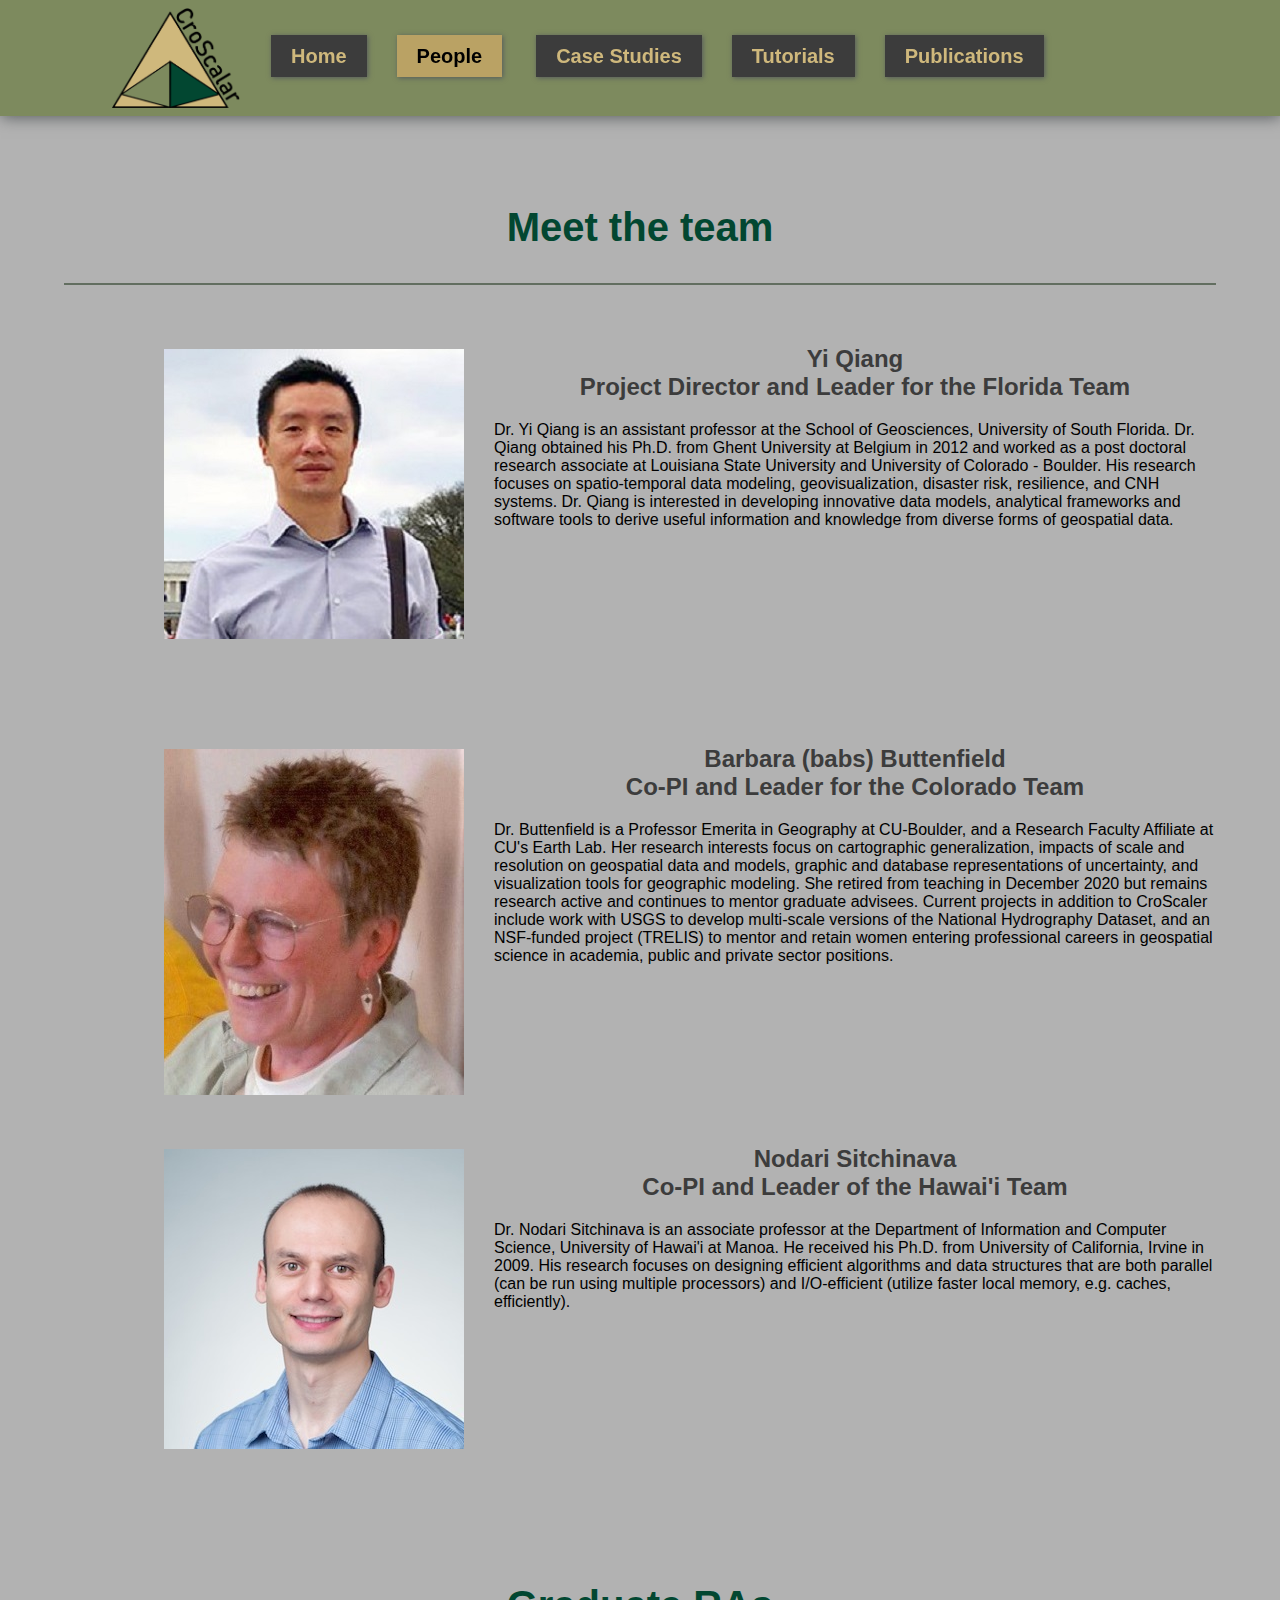
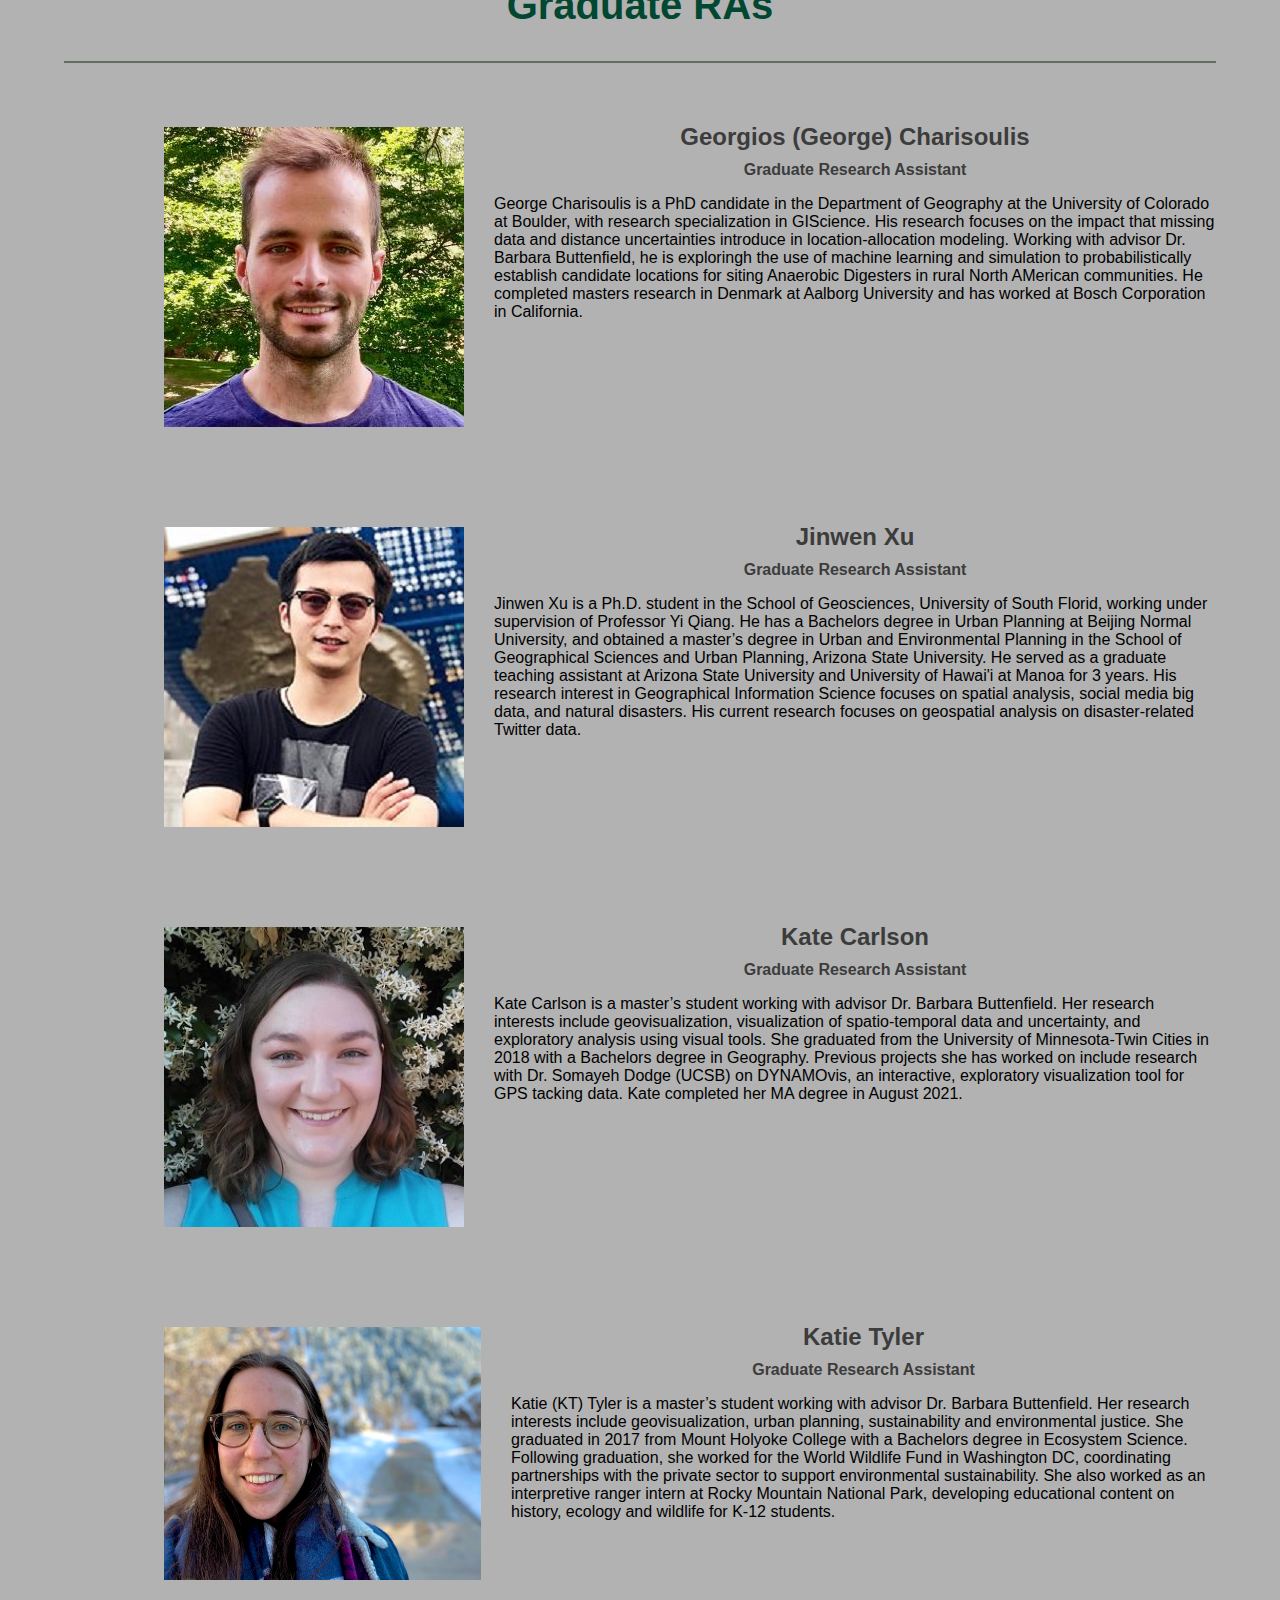
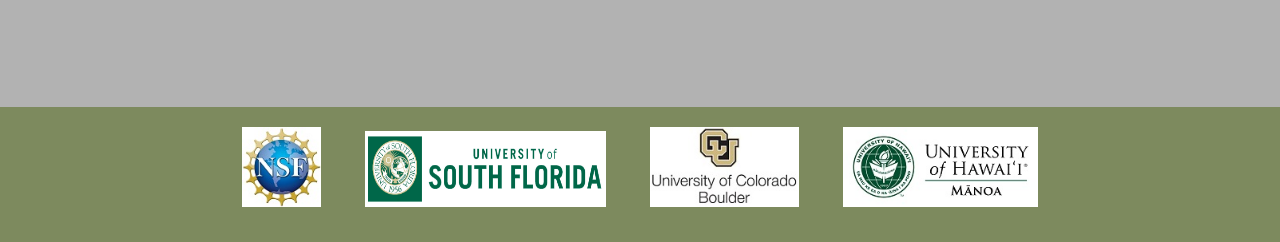
==== people.html @ b59605f3 "9/14" ====
<!DOCTYPE html >
<html>
<head>
  <meta http-equiv="content-type" content="text/html; charset=utf-8" />
  <title>People</title>
  <link href="css/home.css" rel="stylesheet" type="text/css" />
   <link href="css/people.css" rel="stylesheet" type="text/css" />
</head>

<body id="people-page">
  <div class="main">
      <div class="header">
		   <a href="index.html"><img src="images/yilogo1.png" alt="Meridian Lab - Homepage" class="logo"/></a> 
			<div class="banner">
				<div  id="menu">
					<ul>
						<li class="home"><a href="index.html">Home</a></li><li class="people"><a href="people.html">People</a></li>
						<li class="studies"><a href="studies.html">Case Studies</a></li><li class="tutorials"><a href="tutorials.html">Tutorials</a></li><li class="publications"><a href="publications.html">Publications</a></li>
					</ul>
				 </div>
				 <button class="accordion">Menu</button>
				 <div class="panel">
					<ul><li class="home">
						<a href="index.html">Home</a></li><li class="people"><a href="people.html">People</a></li><li class="studies"><a href="studies.html">Case&nbspStudies</a></li><li class="tutorials"><a href="tutorials.html">Tutorials</a></li><li class="publications"><a href="publications.html">Publications</a></li>
					</ul>
				</div>
			</div>
		</div>
		<div class="content">
			<br><br>
            <h4>Meet the team</h4>
			<hr>
			<br><br>
			<div class="headshots">
				<div class="bio">
					<img src="images/headshots/yi.jpg" alt="Yi" align="left"><br><br><h2>Yi Qiang</h2>
					<h2>Project Director and Leader for the Florida Team</h2>
					<p>Dr. Yi Qiang is an assistant professor at the School of Geosciences, University of South Florida. Dr. Qiang obtained his Ph.D. from Ghent University at Belgium in 2012 and worked as a post doctoral research associate at Louisiana State University and University of Colorado - Boulder. His research focuses on spatio-temporal data modeling, geovisualization, disaster risk, resilience, and CNH systems. Dr. Qiang is interested in developing innovative data models, analytical frameworks and software tools to derive useful information and knowledge from diverse forms of geospatial data. </p>
				</div>
				<div class="bio">
					<img src="images/headshots/babs.jpg" alt="Babs" align="left"><br><br>
					<h2>Barbara (babs) Buttenfield</h2>
					<h2>Co-PI and Leader for the Colorado Team</h2>
					<p>Dr. Buttenfield is a Professor Emerita in Geography at CU-Boulder, and a Research Faculty Affiliate at CU's Earth Lab. Her research interests focus on cartographic generalization, impacts of scale and resolution on geospatial data and models, graphic and database representations of uncertainty, and  visualization tools for geographic modeling. She retired	from teaching in December 2020 but remains research active and continues to mentor graduate advisees.  Current projects in addition to CroScaler include work with USGS to develop multi-scale versions of the National Hydrography Dataset, and an NSF-funded project (TRELIS) to mentor and retain women entering professional careers in geospatial science in academia, public and private sector positions.	</p>
				</div>
				<div class="bio">
					<img src="images/headshots/Nodari.jpg" alt="Nodari" align="left"><br><br><h2>Nodari Sitchinava<br>
					Co-PI and Leader of the Hawai'i Team</h2>
					<p>Dr. Nodari Sitchinava is an associate professor at the Department of Information and Computer Science, University of Hawai'i at Manoa. He received his Ph.D. from University of California, Irvine in 2009. His research focuses on designing efficient algorithms and data structures that are both parallel (can be run using multiple processors) and I/O-efficient (utilize faster local memory, e.g. caches, efficiently).</p>
				</div>
				<h4 align="center">Graduate RAs</h4>
				<hr><br><br>
				<div class="bio">
					<img src="images/headshots/george.jpg" alt="George" align="left"><br><br><h2>Georgios (George) Charisoulis</h2>
					<h3>Graduate Research Assistant</h3>
					<p>George Charisoulis is a PhD candidate in the Department of Geography at the University of Colorado at Boulder, with research specialization in GIScience. His research focuses on the impact that missing data and distance uncertainties introduce in location-allocation modeling. Working with advisor Dr. Barbara Buttenfield, he is exploringh the use of machine learning and simulation  to probabilistically establish candidate locations for siting Anaerobic Digesters in rural North AMerican communities. He completed masters research in Denmark at Aalborg University and has worked at Bosch Corporation in California.</p>
				</div>
				<div class="bio">
					<img src="images/headshots/jinwen.jpg" alt="Jinwen" align="left"><br><br><h2>Jinwen Xu</h2>
					<h3>Graduate Research Assistant</h3>
					<p>Jinwen Xu is a Ph.D. student in the School of Geosciences, University of South Florid, working under supervision of Professor Yi Qiang. He has a Bachelors degree in Urban Planning at Beijing Normal University, and obtained a master’s degree in Urban and Environmental Planning in the School of Geographical Sciences and Urban Planning, Arizona State University. He served as a graduate teaching assistant at Arizona State University and University of Hawai'i at Manoa for 3 years. His research interest in Geographical Information Science focuses on spatial analysis, social media big data, and natural disasters. His current research focuses on geospatial analysis on disaster-related Twitter data.</p>
				</div>
				<div class="bio">
					<img src="images/headshots/kate.jpg" alt="Kate "align="left"><br><br><h2>Kate Carlson</h2>
					<h3>Graduate Research Assistant</h3>
					<p>Kate Carlson is a master’s student working with advisor Dr. Barbara Buttenfield. Her research interests include geovisualization, visualization of spatio-temporal data and uncertainty, and exploratory analysis using visual tools. She graduated from the University of Minnesota-Twin Cities in 2018 with a Bachelors degree in Geography. Previous projects she has worked on include research with Dr. Somayeh Dodge (UCSB) on DYNAMOvis, an interactive, exploratory visualization tool for GPS tacking data. Kate completed her MA degree in August 2021.</p>
				</div>
                <div class="bio">
					<img src="images/headshots/KTyler.jpg" alt="KT " width="317" height="253"align="left"><br><br><h2>Katie Tyler</h2>
					<h3>Graduate Research Assistant</h3>
					<p>Katie (KT) Tyler is a master’s student working with advisor Dr. Barbara Buttenfield. Her research interests include geovisualization, urban planning, sustainability and environmental justice. She graduated in 2017 from Mount Holyoke College with a Bachelors degree in Ecosystem Science. Following graduation, she worked for the World Wildlife Fund in Washington DC, coordinating partnerships with the private sector to support environmental sustainability. She also worked as an interpretive ranger intern at Rocky Mountain National Park, developing educational content on history, ecology and wildlife for K-12 students. </p>
				</div>
			</div>
		</div>

	   <div class="footer">
			<div class="logobox">
				  <a href="https://www.nsf.gov/"><img src="images/NSFlogo_100.jpg" alt="National Science Foundation" class="footerLogoNSF"/></a>
				 <a href="http://hennarot.forest.usf.edu/main/depts/geosci/"><img src="images/USFLogo_200.jpg" alt="University of South Florida" width="241" height="76" class="footerLogoUH"/></a>
				 <a href="https://www.colorado.edu/geography/"><img src="images/CoLogo_100.jpg" alt="University of Colorado: Boulder" class="footerLogoCU"/></a>
				 <a href="https://geography.manoa.hawaii.edu/"><img src="images/HaLogo_100.jpg" alt="University of Hawaii Manoa" class="footerLogoUH"/></a> 
			 </div>
	  </div>
  </div>
  
<script>
var acc = document.getElementsByClassName("accordion");
var i;

for (i = 0; i < acc.length; i++) {
  acc[i].addEventListener("click", function() {
    this.classList.toggle("active");
    var panel = this.nextElementSibling;
    if (panel.style.display === "block") {
      panel.style.display = "none";
    } else {
      panel.style.display = "block";
    }
  });
}
</script>
</body>
</html>
---- css/home.css ----
@charset "utf-8";
/* CSS Document */

/* color scheme

#bba851 darker- gold   #CFB87C - lighter
#024731- dark green
#ACC17C- light green
#7D8A5E - pea green
#565A5C- dark grey
#B2B2B2 - light gray



#506e90- blue slate
#3c3c3c- charcoal
#626e60- green
#bfc9ca- light gray
#CD5C5C- pink
#A14949- Darker pink
*/

/* Mobile Layout: 599px and below. */
@media only screen and (max-width: 695px){
body {
	font-size:16px;
	background-color: #B2B2B2;
	position:relative;
	margin: auto;
	height:100%;
	
}
div.main {
	position:relative;
	width: 100%;
	min-height:10vh;
	margin: auto;

}

.img{
	max-width: 800px;
	margin-left: auto;
	margin-right: auto;
}
.header img{
	position:relative;
	max-height: 100px;  
	top: -10px;
	padding:  .5em .5em;
	margin-left:8%;
}
div.header {
	padding:  .5em 0em;
	text-align:left;
	top: 0px;
	height:100px;
	width: 100%;
	background-color: #7D8A5E;
	box-shadow: 1px 1px 15px #565A5C;
	position:sticky;
}

div.banner {
	width: 900px;
	position:fixed;
	top: 30px;
	margin-left:  17em;
}

/*buttons*/
#menu 
{
	display:none;
}



.accordion {
	background-color: #3c3c3c;
	color: #CFB87C ;
	cursor: pointer;
	padding: 18px;
	width: 100px;
	border: none;
	outline: none;
	transition: 0.4s;
	font-weight:bold;
	font-family: Arial, Helvetica, sans-serif;
	font-size: 20px;
	position:fixed;
	right:77px;
	box-shadow: 1px 1px 5px #565A5C;
}

.active, .accordion:hover {
  	background-color: #CFB87C;
	color: black;
}

.panel {
  display: none;
  background-color: #3c3c3c;
  right:17px;
  position:fixed;
  top:90px;
  text-align: left;
}

.panel a {
	display: block;
	background: #3c3c3c;
	padding: 5px 50px;
	font-weight: bold;
}


.panel a:hover {
	display: block;
	background: #CFB87C;
	color: black;
	font-weight: bold;
}

.panel ul li {list-style:none; display:block; margin:15px; }
.panel ul { margin:0; padding:0;}

div.sidebar {
	width: 190px;
	color: rgb(109, 59, 24);
	font-style: italic;
	z-index:4;
	position:fixed;
	top: 200px;
}

div.content {
	width: 90%;
	min-height:800px;
	margin-left: auto;
	margin-right: auto;
	text-align:center;
	float:center;
	color:black;

}
.footer {
	height:220px;
	padding:  5px 0px;
	width: 100%;
	background-color: #7D8A5E;
	position:absolute;

}	
.logobox{
	position:absolute;
	width: 100%;
	height:100px;
	text-align:center;
	float:center;
	padding:  15px 0px;
	background-color:#7D8A5E;

}

.logobox img{
	position:relative;
	max-height: 80%;  
	bottom: 10px;
	padding:  10px 20px;
	margin-bottom:-10px;
}


}
	

/* Tablet Layout: 600px to 950px. */
@media only screen and (min-width: 696px) and (max-width:1190px){
body {
	font-size:16px;
	background-color:  #B2B2B2;
	position:relative;
	margin: auto;
	height:100%;
	
}
div.main {
	position:relative;
	width: 100%;
	min-height:10vh;
	margin: auto;

}

.img{
	max-width: 800px;
	margin-left: auto;
	margin-right: auto;
}
.header img{
	position:relative;
	max-height: 100px;  
	top: -10px;
	padding:  .5em .5em;
	margin-left:8%;

}
div.header {
	padding:  .5em 0em;
	text-align:left;
	top: 0px;
	height:100px;
	width: 100%;
	background-color: #7D8A5E;
	box-shadow: 1px 1px 15px #565A5C;
	position:sticky;
}

div.banner {
	width: 900px;
	position:fixed;
	top: 30px;
	margin-left:  17em;
}

/*buttons*/

#menu 
{
	display:none;
}



.accordion {
	background-color: #3c3c3c;
	color: #CFB87C;
	cursor: pointer;
	padding: 18px;
	width: 100px;
	border: none;
	text-align: center;
	outline: none;
	transition: 0.4s;
	font-weight:bold;
	font-family: Arial, Helvetica, sans-serif;
	font-size: 20px;
	position:fixed;
	right:77px;
	box-shadow: 1px 1px 5px #565A5C;
}

.active, .accordion:hover {
  	background-color: #CFB87C;
	color: black;
}

.panel {
  display: none;
  background-color: #3c3c3c;
  right:17px;
  position:fixed;
  top:90px;
}

.panel a {
	  display: block;
	background: #3c3c3c;
	padding: 5px 50px;
	font-weight: bold;
}


.panel a:hover {
	display: block;
	background: #CFB87C;
	color: black;
	font-weight: bold;
}

.panel ul li {list-style:none; display:block; margin:15px; }
.panel ul { margin:0; padding:0;}


div.sidebar {
	width: 190px;
	color: rgb(109, 59, 24);
	font-style: italic;
	z-index:4;
	position:fixed;
	top: 200px;
}

div.content {
	width: 90%;
	min-height:800px;
	margin-left: auto;
	margin-right: auto;
	text-align:center;
	float:center;
	color:black;
}
.footer {
	height:100px;
	padding:  5px 0px;
	width: 100%;
	background-color: #7D8A5E;
	position:absolute;

}	
.logobox{
	position:absolute;
	width: 100%;
	height:100px;
	text-align:center;
	float:center;
	padding:  15px 0px;
	background-color:#7D8A5E;

}

.logobox img{
	position:relative;
	max-height: 80%;  
	bottom: 10px;
	padding:  10px 20px;
	margin-bottom:-10px;
}


}
	

/* Desktop Layout: 950px to a max of 1024px.*/
@media only screen and (min-width: 1190px) {
body {
	font-size:16px;
	background-color: #B2B2B2;
	position:relative;
	margin: auto;
	height:100%;
}
div.main {
	position:relative;
	width: 100%;
	min-height:100vh;
	margin: auto;

}

.img{
	max-width: 800px;
	margin-left: auto;
	margin-right: auto;
}
.header img{
	position:relative;
	max-height: 100px;  
	top: -10px;
	padding:  .5em .5em;
	margin-left:8%;

}
div.header {
	padding:  .5em 0em;
	text-align:left;
	top: 0px;
	height:100px;
	width: 100%;
	background-color: #7D8A5E;
	box-shadow: 1px 1px 15px #565A5C;
	position:sticky;
}

div.banner {
	width: 900px;
	position:fixed;
	top: 30px;
	/*margin-left:  17em;*/
	margin-left: 20%;
	margin-right: auto;
	float: center;
}

/*buttons*/
.accordion 
{
	display:none;
}
.panel
{
	display:none;
}
#menu{
	margin-top:15px;
	
}
#menu a {
	background: #3c3c3c;
	padding: .5em 1em;
	font-weight: bold;
	box-shadow: 1px 1px 5px #565A5C;

}

/*#menu li + li {border-left: 30px solid #506e90;}  button spacing*/

#menu a:hover {
	background: #CFB87C;
	color: black;
	font-weight: bold;
	box-shadow: 1px 1px 5px #565A5C;
}



#menu ul li {list-style:none; display:inline; padding:1px 15px; }
#menu ul { margin:0; padding:0;}




div.sidebar {
	width: 190px;
	color: rgb(109, 59, 24);
	font-style: italic;
	z-index:4;
	position:fixed;
	top: 200px;
}


div.content {
	width: 90%;
	min-height:800px;
	margin-left: auto;
	margin-right: auto;
	text-align:center;
	float:center;
	color:black;
}
.footer {
	height:100px;
	padding:  5px 0px;
	width: 100%;
	background-color: #7D8A5E;
	position:absolute;

}	
.logobox{
	position:absolute;
	width: 100%;
	height:100px;
	text-align:center;
	float:center;
	padding:  15px 0px;
	background-color:#7D8A5E;

}

.logobox img{
	position:relative;
	max-height: 80%;  
	bottom: 10px;
	padding:  10px 20px;
	margin-bottom:-10px;
}
	

}
	
	
	
	

/* ----------------------------------------------Text formatting-------------------------------------- */

h1 {
	font-family: "Palatino Linotype", "Palatino";
	font-size: 3em;
	text-transform:capitalize;
	
}	
h2 {
	font-family:Tocoma, Arial;
	font-size: 1.5em;
	margin-left: 2px;
	margin-top: -20px;
	color:#3c3c3c;
	
}
h3 {
	font-family:Tocoma, Arial;
	font-size: 1em;
	margin-left: 2px;
	margin-top: -10px;
	color:#3c3c3c;
	
}

h4	{
	font-size:40px;
	text-align: center;
	font-weight: bolder;
	font-family: Arial, Helvetica, sans-serif;
	color:#024731 ;
}
h5 a {
	text-transform:capitalize;
	font-size:1.2em;
	text-indent: 5px;
	font-weight:bold;
	color:#FFFFFF;
	font-style:normal;
	
	
}
h5  {
	font-size:1em;
	text-indent: 5px;
	font-style:italic;
	color:#FFFFFF;
	font-style:italic;
	white-space:pre;
	
}

#home-page p {
	font-family: Arial, Helvetica, sans-serif;
	font-size: 1.1em;
	text-indent: 1.5em;
	
}

#people-page p{
	text-indent: 0em;
	font-family: Tocoma, Arial;
	color: black;
	font-size: 1em;
	text-align: left;
	
}
blockquote {
	font-size: 1.1em;
	
}
p1	{
	font-family: Tahoma, Helvetica, sans-serif;
	font-size: .8em;
	text-indent: 5.5em;
	
}
.sidebar ul li ul {
	line-height: .9em;
	}
	
	
hr {
	border: 0;
    height: 2px;
	background:#626e60;
	margin-top:-20px;
}

/* ----------------------------------Link Formatting---------------------------------------------- */

a {
	text-decoration: none;
	margin: 0px;
	color: #BAA264;
	font-family: Arial, Helvetica, sans-serif;
	font-size: 20px;
}
.sidebar a:hover {
	text-decoration: underline;
	font-weight: bold;
	}
	
.content1 ul a:hover {
	text-decoration:underline;
	
	}
	
	
.content1 a {

	color:#FFFFFF;

}



 
/*-----------------This CSS provides Boxes on the projects page-------------------*/
/*---------------
#projects-page .sidebar ul.box li {list-style:none; display:block; margin:0; text-align:center;	text-transform:uppercase; 	margin:0px 15px; }
---*/
#projects-page .sidebar li + li {border-top: 3px solid #333333;}

#projects-page .sidebar div {
	padding:5px;
	background: #73A573;
}
#projects-page .sidebar ul.indent li {margin: 0px 25px;}
#project-page .sidebar ul {  margin:0; padding:0;}
#projects-page .sidebar div:hover {
	background: #294629; }
	#projects-page .sidebar div:hover a {
	color:#8CCE84 ; 
	text-decoration:none;
}


/*-----------------------this CSS provides highlights to current page menu boxes---------------------------*/

#home-page .home a {
	background: #BAA264;
	color: black;
	font-weight: bold;
	box-shadow: 1px 1px 5px #565A5C;
}

#studies-page .studies a {
	background: #BAA264;
	color: black;
	font-weight: bold;
	box-shadow: 1px 1px 5px #565A5C;
}

#tutorials-page .tutorials a {
	background: #BAA264;
	color: black;
	font-weight: bold;
	box-shadow: 1px 1px 5px #565A5C;
}

#people-page .people a {
	background: #BAA264;
	color: black;
	font-weight: bold;
	box-shadow: 1px 1px 5px #565A5C;
}


#publications-page .publications a {
	background: #BAA264;
	color: black;
	font-weight: bold;
	box-shadow: 1px 1px 5px #565A5C;
}






/*--------------------drop down list formatting--------------------*/
#navbar ul li a:hover {margin: 0; padding: 0; text-decoration:none; }
li.green {list-style-image: url(logogreenwich.ico);}
#navbar a {display:block; width: 10em;}
#sidebar li {float: left; width: 10em;}
/*#navbar li ul {display: none;}*/
#navbar li ul {display: block; width: 10em; margin: 20px; list-style-image:none;}
#navbar li ul a:hover {text-decoration:underline;}
div.content1 {clear: left}
.sidebar ul {margin: 0; padding: 0; font-weight: bold;}

/*--------script css----------*/
#nav.dyn ul {display:none;}
#nav.dyn .open{list-style-image: url(logogreenwich.ico);}

#nav.dyn li ul {width: 10em; margin: 20px; list-style-image:none;}
/*-----------project years----------------*/
#staff-page .content1 h3 {text-align:center; font-weight:500; color:#D5E9D7;}
#staff-page .content1 h4 a {color:#D5E9D7;}
.tutor_subhdg {
	font-size: 24px;
	font-style: italic;
	color: #006633;
}
---- css/people.css ----
@charset "utf-8";
/* CSS Document */

/* color scheme

#bba851- gold
#506e90- blue slate- header footer
#3c3c3c- charcoal
#626e60- green
#bfc9ca- light gray- background
#CD5C5C- pink
*/


.headshots img{
	min-width:300px;
	text-align:left;
	margin-left:70px;
	padding: 20px 30px;
}

.headshots{
	overflow: visible;
	min-height:2s000px;
}
	
.bio{
	min-height:400px;

}	
	

/* ----------------------------------------------Text formatting-------------------------------------- */
/*
h1 {
	font-family: "Palatino Linotype", "Palatino";
	font-size: 3em;
	text-transform:capitalize;
	
}	
h2 {
	font-family:Tocoma, Arial;
	font-size: 1.5em;
	margin-left: 2px;
	margin-top: -20px;
	
}

h4	{
	font-size:40px;
	text-align: center;
	font-weight: bolder;
	font-family: Arial, Helvetica, sans-serif;
	color:#BD5656;
}
h5 a {
	text-transform:capitalize;
	font-size:1.2em;
	text-indent: 5px;
	font-weight:bold;
	color:#FFFFFF;
	font-style:normal;
	
	
}
h5  {
	font-size:1em;
	text-indent: 5px;
	font-style:italic;
	color:#FFFFFF;
	font-style:italic;
	white-space:pre;
	
}

p {
	font-family: Arial, Helvetica, sans-serif;
	font-size: 1.1em;
	text-indent: 1.5em;
	
}
#contact-page p{
	text-indent: 0em;
	
}
#staff-page p{
	text-indent: 0em;
	
}
blockquote {
	font-size: 1.1em;
	
}
p1	{
	font-family: Tahoma, Helvetica, sans-serif;
	font-size: .8em;
	text-indent: 5.5em;
	
}
.sidebar ul li ul {
	line-height: .9em;
	}
*/
/* ----------------------------------Link Formatting---------------------------------------------- */

a {
	text-decoration: none;
	margin: 0px;
	color: #CFB87C;
	font-family: Arial, Helvetica, sans-serif;
	font-size: 20px;
}
.sidebar a:hover {
	text-decoration: underline;
	font-weight: bold;
	}
	
.content1 ul a:hover {
	text-decoration:underline;
	
	}
	
	
.content1 a {

	color:#FFFFFF;

}



 
/*-----------------This CSS provides Boxes on the projects page-------------------*/
/*---------------
#projects-page .sidebar ul.box li {list-style:none; display:block; margin:0; text-align:center;	text-transform:uppercase; 	margin:0px 15px; }
---*/
#projects-page .sidebar li + li {border-top: 3px solid #333333;}

#projects-page .sidebar div {
	padding:5px;
	background: #73A573;
}
#projects-page .sidebar ul.indent li {margin: 0px 25px;}
#project-page .sidebar ul {  margin:0; padding:0;}
#projects-page .sidebar div:hover {
	background: #294629; }
	#projects-page .sidebar div:hover a {
	color:#8CCE84 ; 
	text-decoration:none;
}


/*-----------------------this CSS provides highlights to current page menu boxes---------------------------*/

#home-page .home a {
	background: #BAA264;
	color: black;
	font-weight: bold;
	box-shadow: 1px 1px 5px #565A5C;
}

#studies-page .studies a {
	background: #BAA264;
	color: black;
	font-weight: bold;
	box-shadow: 1px 1px 5px #565A5C;
}

#tutorials-page .tutorials a {
	background: #BAA264;
	color: black;
	font-weight: bold;
	box-shadow: 1px 1px 5px #565A5C;
}

#people-page .people a {
	background: #BAA264;
	color: black;
	font-weight: bold;
	box-shadow: 1px 1px 5px #565A5C;
}


#publications-page .publications a {
	background: #BAA264;
	color: black;
	font-weight: bold;
	box-shadow: 1px 1px 5px #565A5C;
}

#contact-page .contact a {
	background: #BAA264;
	color: black;
	font-weight: bold;
	box-shadow: 1px 1px 5px #565A5C;
}



/*--------------------drop down list formatting--------------------*/
#navbar ul li a:hover {margin: 0; padding: 0; text-decoration:none; }
li.green {list-style-image: url(logogreenwich.ico);}
#navbar a {display:block; width: 10em;}
#sidebar li {float: left; width: 10em;}
/*#navbar li ul {display: none;}*/
#navbar li ul {display: block; width: 10em; margin: 20px; list-style-image:none;}
#navbar li ul a:hover {text-decoration:underline;}
div.content1 {clear: left}
.sidebar ul {margin: 0; padding: 0; font-weight: bold;}

/*--------script css----------*/
#nav.dyn ul {display:none;}
#nav.dyn .open{list-style-image: url(logogreenwich.ico);}

#nav.dyn li ul {width: 10em; margin: 20px; list-style-image:none;}
/*-----------project years----------------*/
#staff-page .content1 h3 {text-align:center; font-weight:500; color:#D5E9D7;}
#staff-page .content1 h4 a {color:#D5E9D7;}
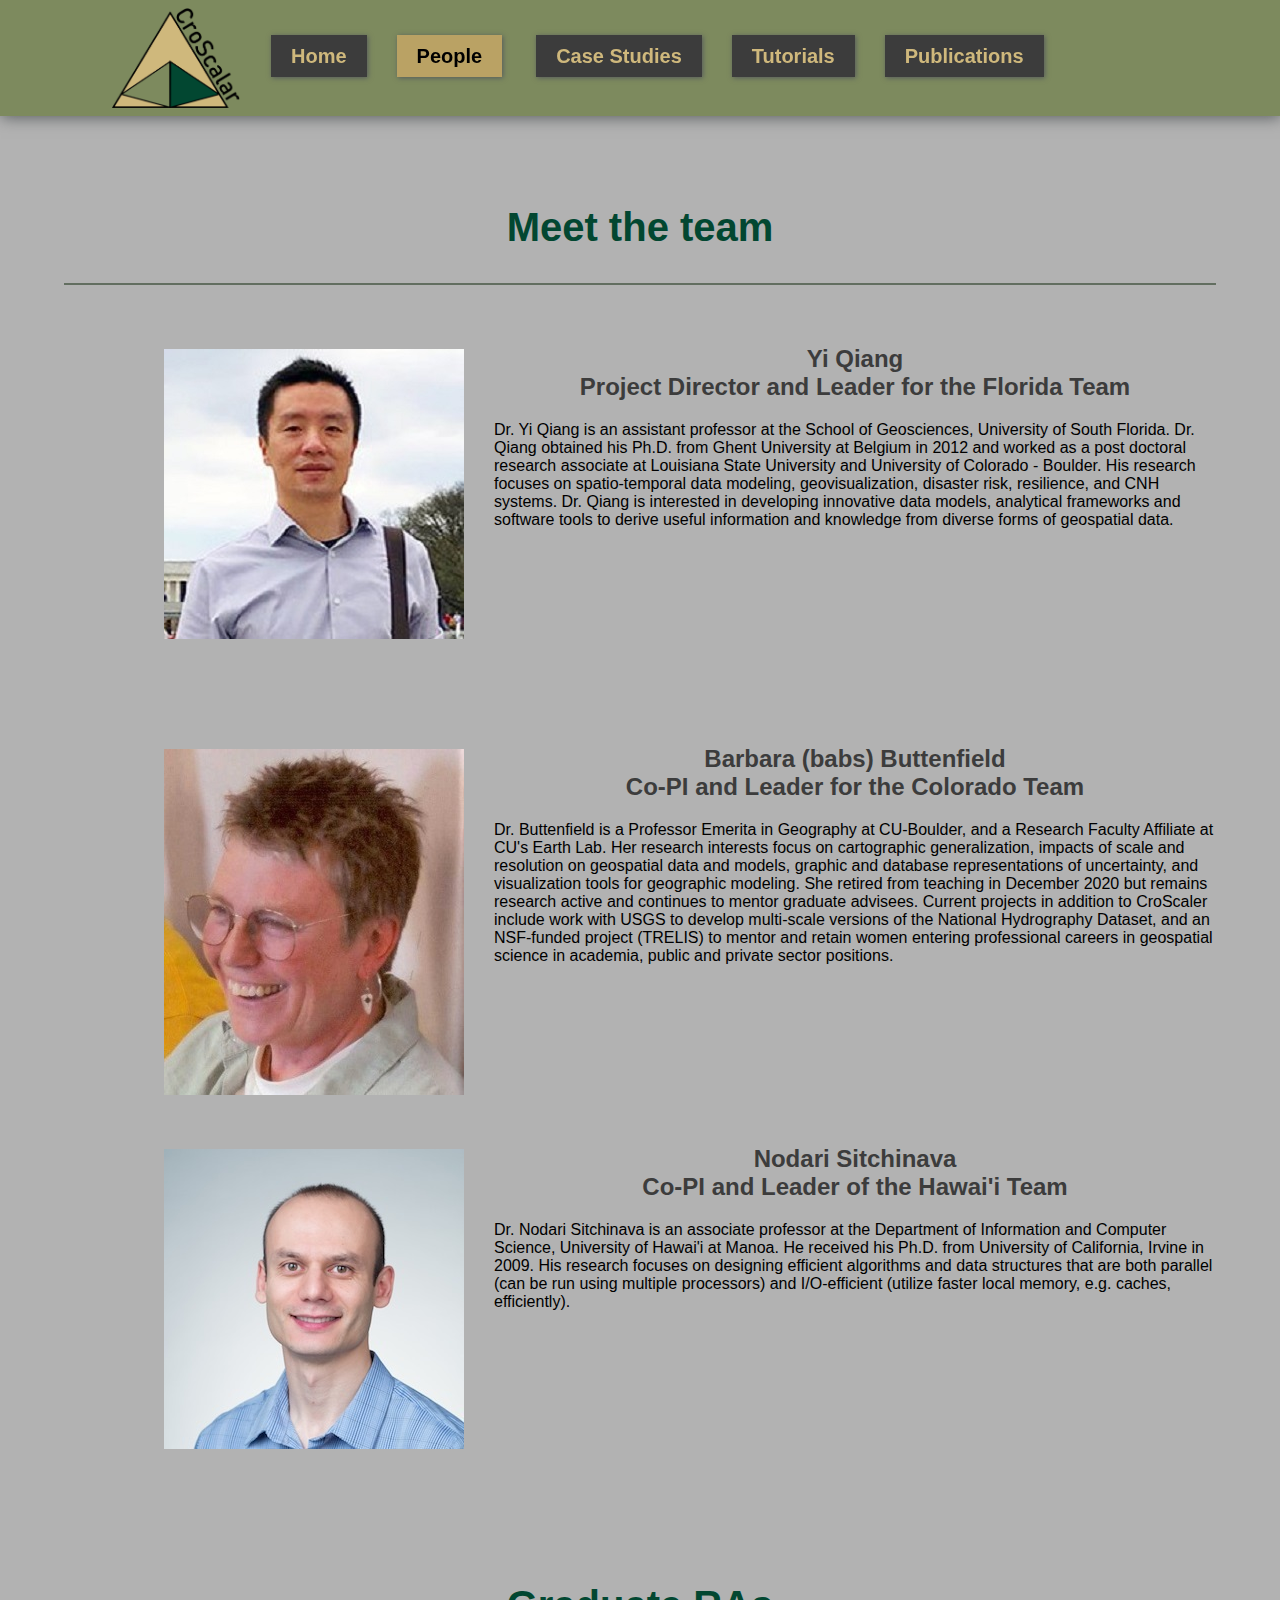
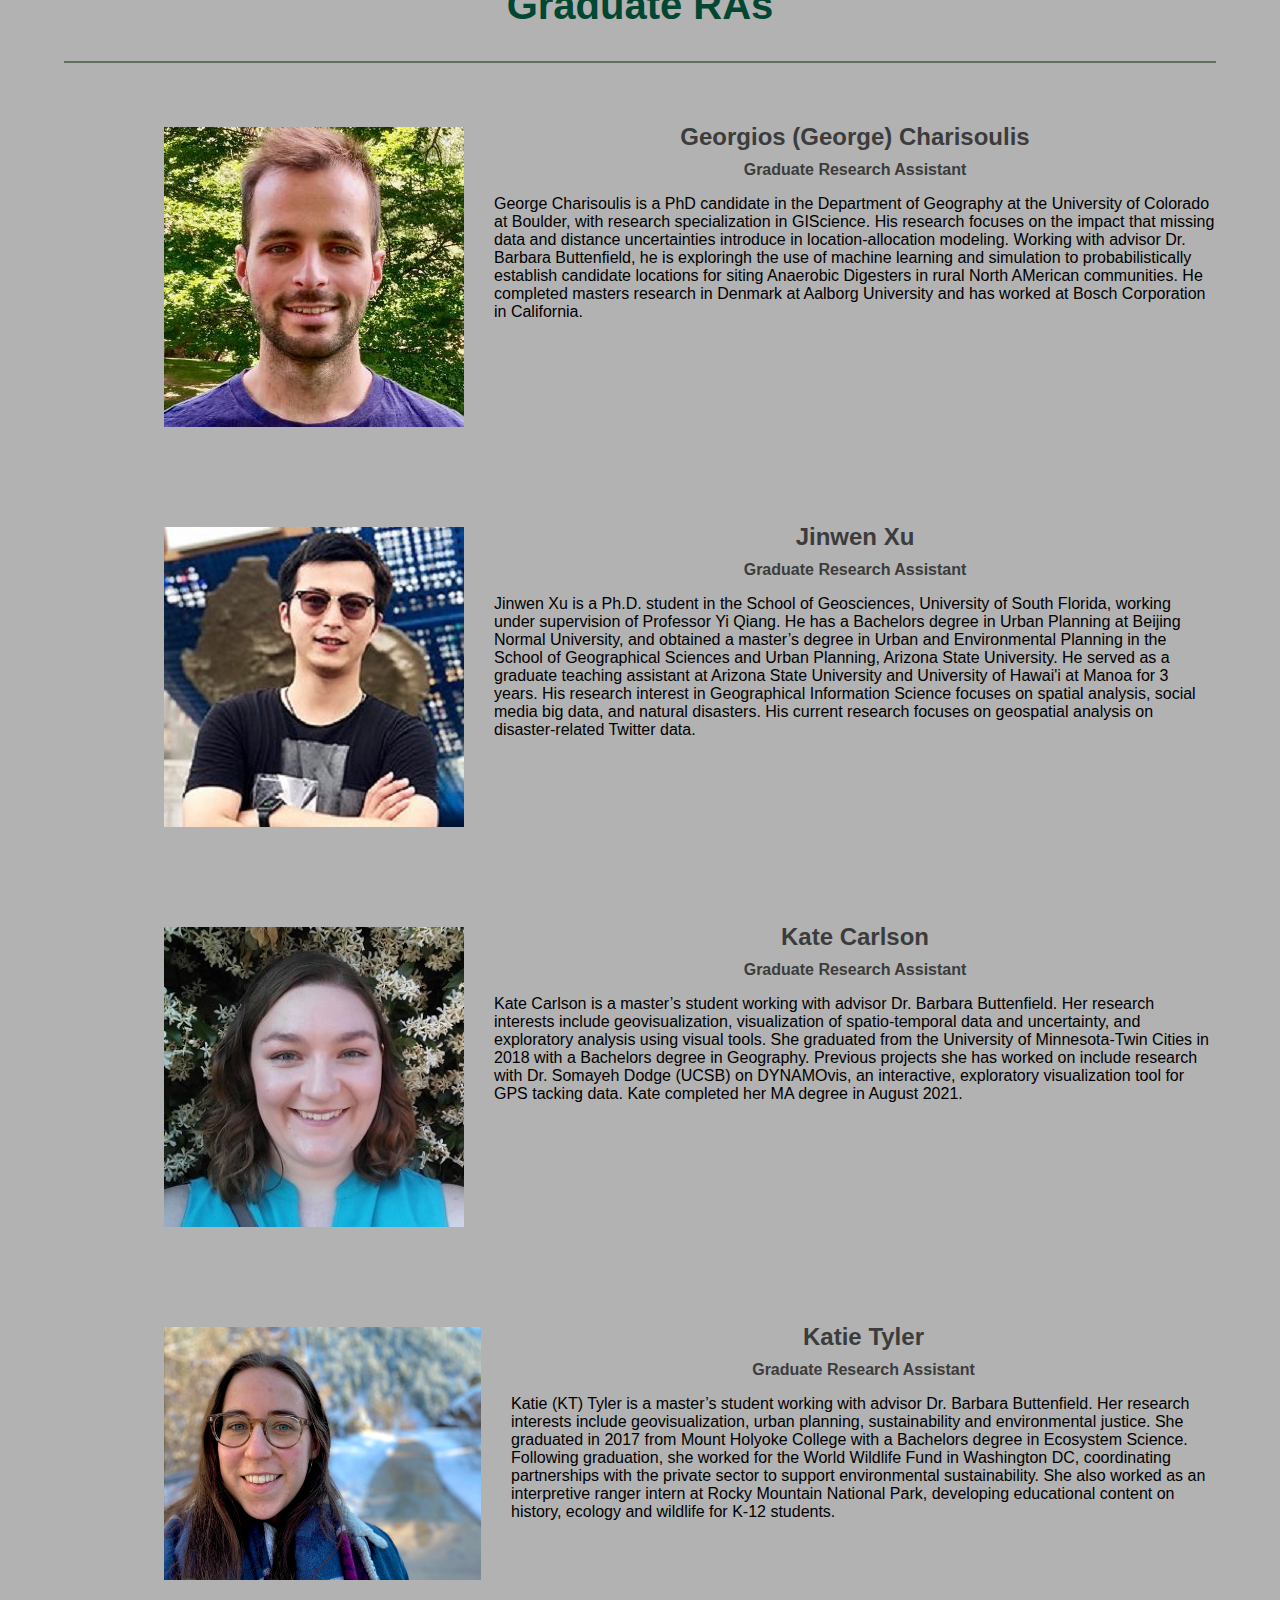
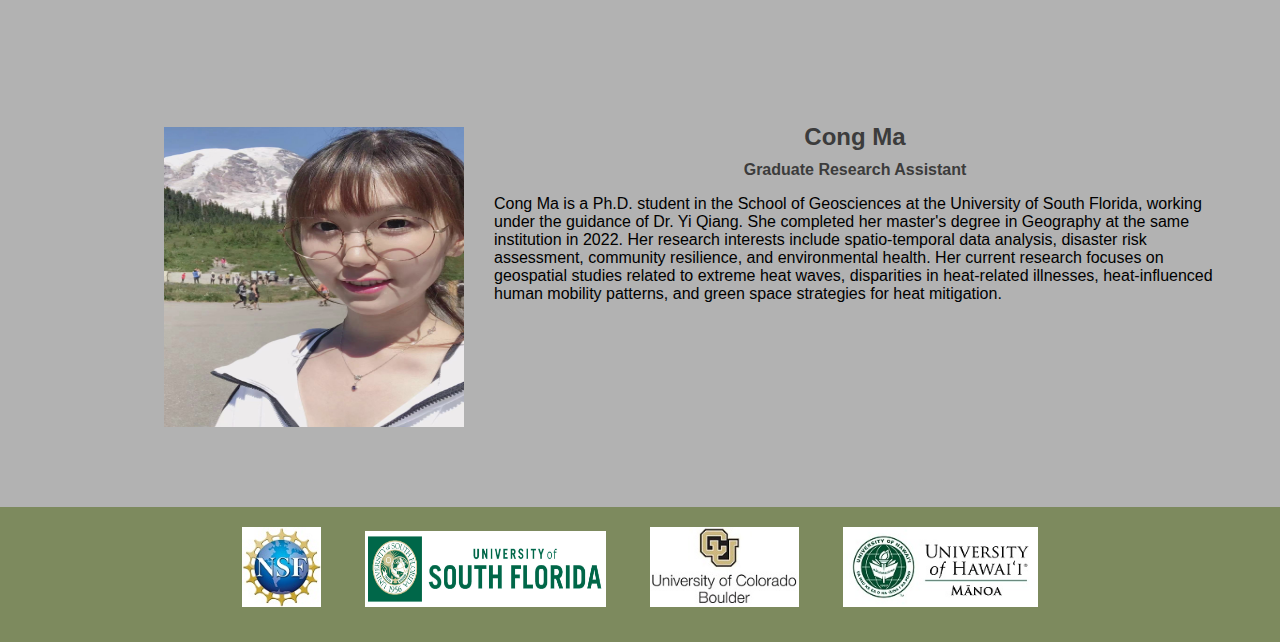
==== commit 899407dc: "2024 updates" ====
--- a/people.html
+++ b/people.html
@@ -10,7 +10,7 @@
 <body id="people-page">
   <div class="main">
       <div class="header">
-		   <a href="index.html"><img src="images/yilogo1.png" alt="Meridian Lab - Homepage" class="logo"/></a> 
+		   <a href="index.html"><img src="images/yilogo1.png" alt="Meridian Lab - Homepage" class="logo"/></a>
 			<div class="banner">
 				<div  id="menu">
 					<ul>
@@ -58,17 +58,22 @@
 				<div class="bio">
 					<img src="images/headshots/jinwen.jpg" alt="Jinwen" align="left"><br><br><h2>Jinwen Xu</h2>
 					<h3>Graduate Research Assistant</h3>
-					<p>Jinwen Xu is a Ph.D. student in the School of Geosciences, University of South Florid, working under supervision of Professor Yi Qiang. He has a Bachelors degree in Urban Planning at Beijing Normal University, and obtained a master’s degree in Urban and Environmental Planning in the School of Geographical Sciences and Urban Planning, Arizona State University. He served as a graduate teaching assistant at Arizona State University and University of Hawai'i at Manoa for 3 years. His research interest in Geographical Information Science focuses on spatial analysis, social media big data, and natural disasters. His current research focuses on geospatial analysis on disaster-related Twitter data.</p>
+					<p>Jinwen Xu is a Ph.D. student in the School of Geosciences, University of South Florida, working under supervision of Professor Yi Qiang. He has a Bachelors degree in Urban Planning at Beijing Normal University, and obtained a master’s degree in Urban and Environmental Planning in the School of Geographical Sciences and Urban Planning, Arizona State University. He served as a graduate teaching assistant at Arizona State University and University of Hawai'i at Manoa for 3 years. His research interest in Geographical Information Science focuses on spatial analysis, social media big data, and natural disasters. His current research focuses on geospatial analysis on disaster-related Twitter data.</p>
 				</div>
 				<div class="bio">
 					<img src="images/headshots/kate.jpg" alt="Kate "align="left"><br><br><h2>Kate Carlson</h2>
 					<h3>Graduate Research Assistant</h3>
 					<p>Kate Carlson is a master’s student working with advisor Dr. Barbara Buttenfield. Her research interests include geovisualization, visualization of spatio-temporal data and uncertainty, and exploratory analysis using visual tools. She graduated from the University of Minnesota-Twin Cities in 2018 with a Bachelors degree in Geography. Previous projects she has worked on include research with Dr. Somayeh Dodge (UCSB) on DYNAMOvis, an interactive, exploratory visualization tool for GPS tacking data. Kate completed her MA degree in August 2021.</p>
 				</div>
-                <div class="bio">
+          <div class="bio">
 					<img src="images/headshots/KTyler.jpg" alt="KT " width="317" height="253"align="left"><br><br><h2>Katie Tyler</h2>
 					<h3>Graduate Research Assistant</h3>
 					<p>Katie (KT) Tyler is a master’s student working with advisor Dr. Barbara Buttenfield. Her research interests include geovisualization, urban planning, sustainability and environmental justice. She graduated in 2017 from Mount Holyoke College with a Bachelors degree in Ecosystem Science. Following graduation, she worked for the World Wildlife Fund in Washington DC, coordinating partnerships with the private sector to support environmental sustainability. She also worked as an interpretive ranger intern at Rocky Mountain National Park, developing educational content on history, ecology and wildlife for K-12 students. </p>
+				</div>
+        <div class="bio">
+					<img src="images/headshots/cong.jpg" alt="Cong" width="300" height="300" align="left"><br><br><h2>Cong Ma</h2>
+					<h3>Graduate Research Assistant</h3>
+					<p>Cong Ma is a Ph.D. student in the School of Geosciences at the University of South Florida, working under the guidance of Dr. Yi Qiang. She completed her master's degree in Geography at the same institution in 2022. Her research interests include spatio-temporal data analysis, disaster risk assessment, community resilience, and environmental health. Her current research focuses on geospatial studies related to extreme heat waves, disparities in heat-related illnesses, heat-influenced human mobility patterns, and green space strategies for heat mitigation.</p>
 				</div>
 			</div>
 		</div>
@@ -78,11 +83,11 @@
 				  <a href="https://www.nsf.gov/"><img src="images/NSFlogo_100.jpg" alt="National Science Foundation" class="footerLogoNSF"/></a>
 				 <a href="http://hennarot.forest.usf.edu/main/depts/geosci/"><img src="images/USFLogo_200.jpg" alt="University of South Florida" width="241" height="76" class="footerLogoUH"/></a>
 				 <a href="https://www.colorado.edu/geography/"><img src="images/CoLogo_100.jpg" alt="University of Colorado: Boulder" class="footerLogoCU"/></a>
-				 <a href="https://geography.manoa.hawaii.edu/"><img src="images/HaLogo_100.jpg" alt="University of Hawaii Manoa" class="footerLogoUH"/></a> 
+				 <a href="https://geography.manoa.hawaii.edu/"><img src="images/HaLogo_100.jpg" alt="University of Hawaii Manoa" class="footerLogoUH"/></a>
 			 </div>
 	  </div>
   </div>
-  
+
 <script>
 var acc = document.getElementsByClassName("accordion");
 var i;
